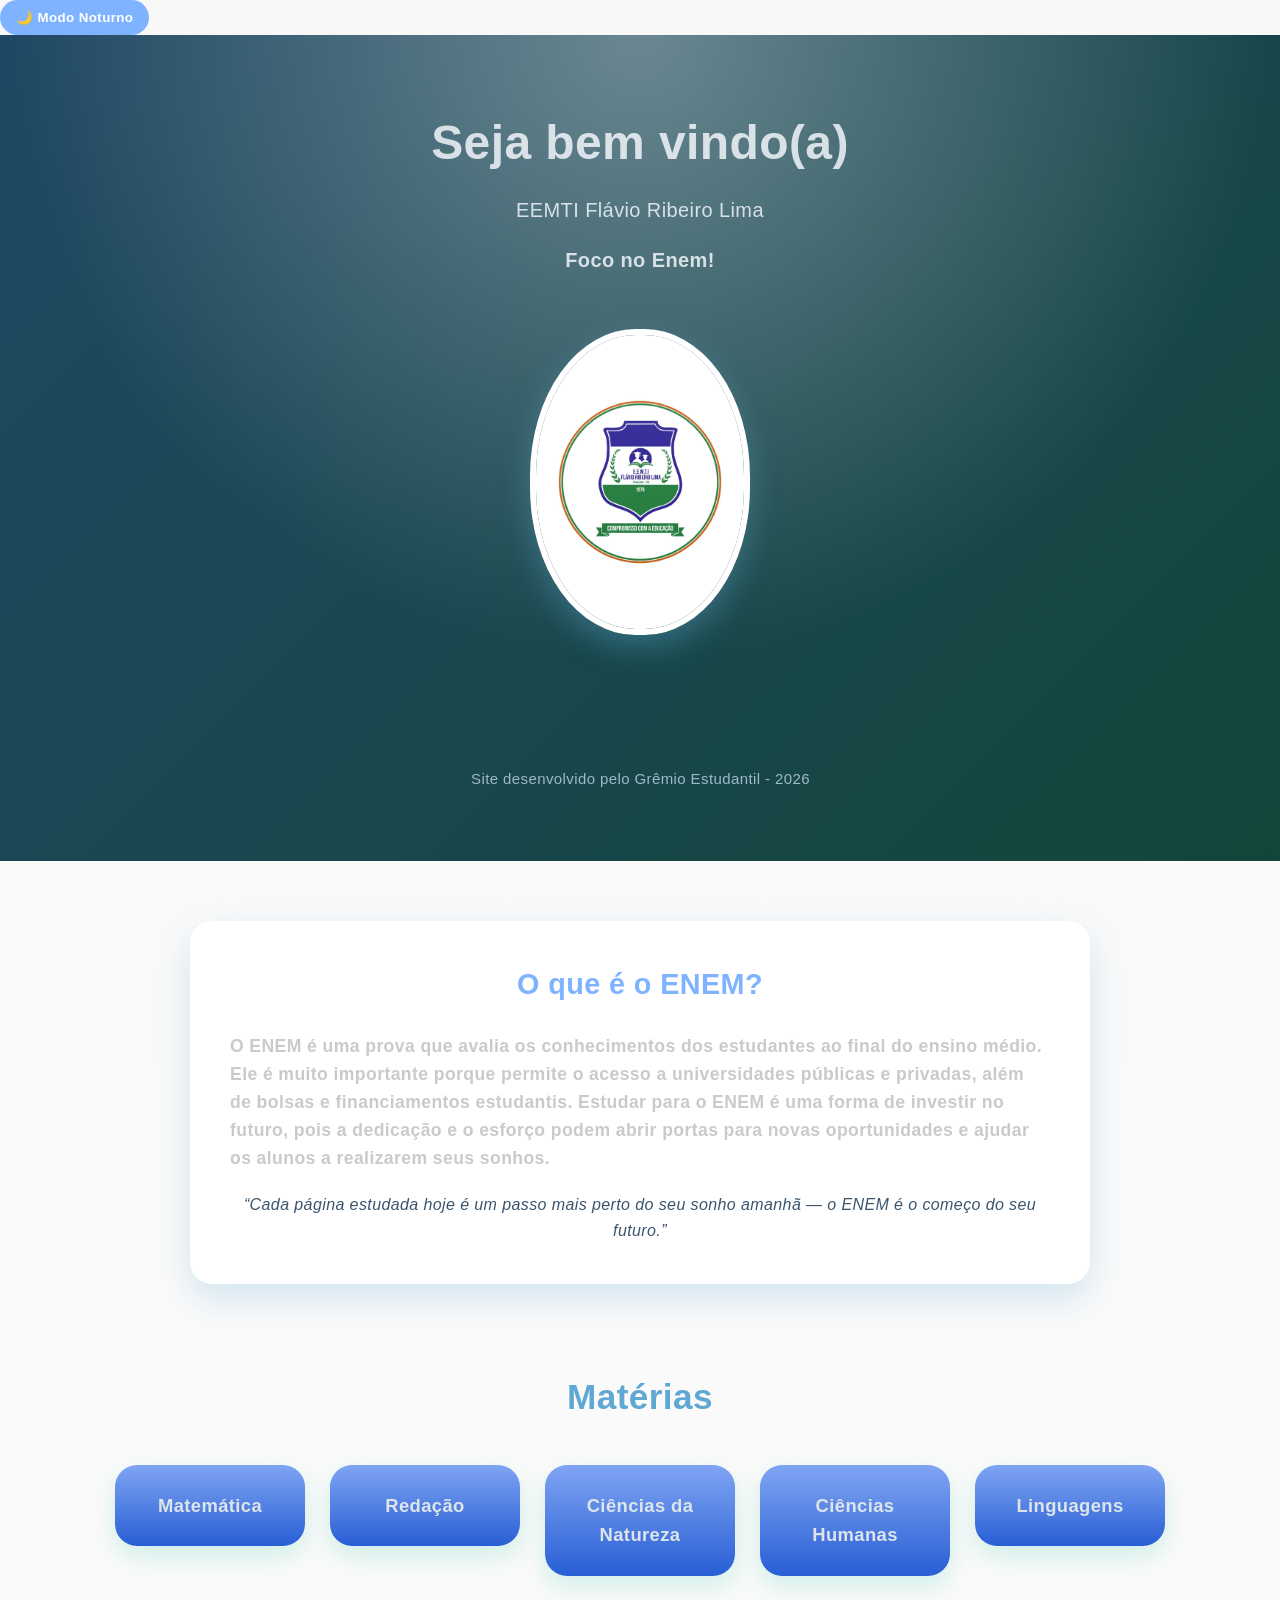
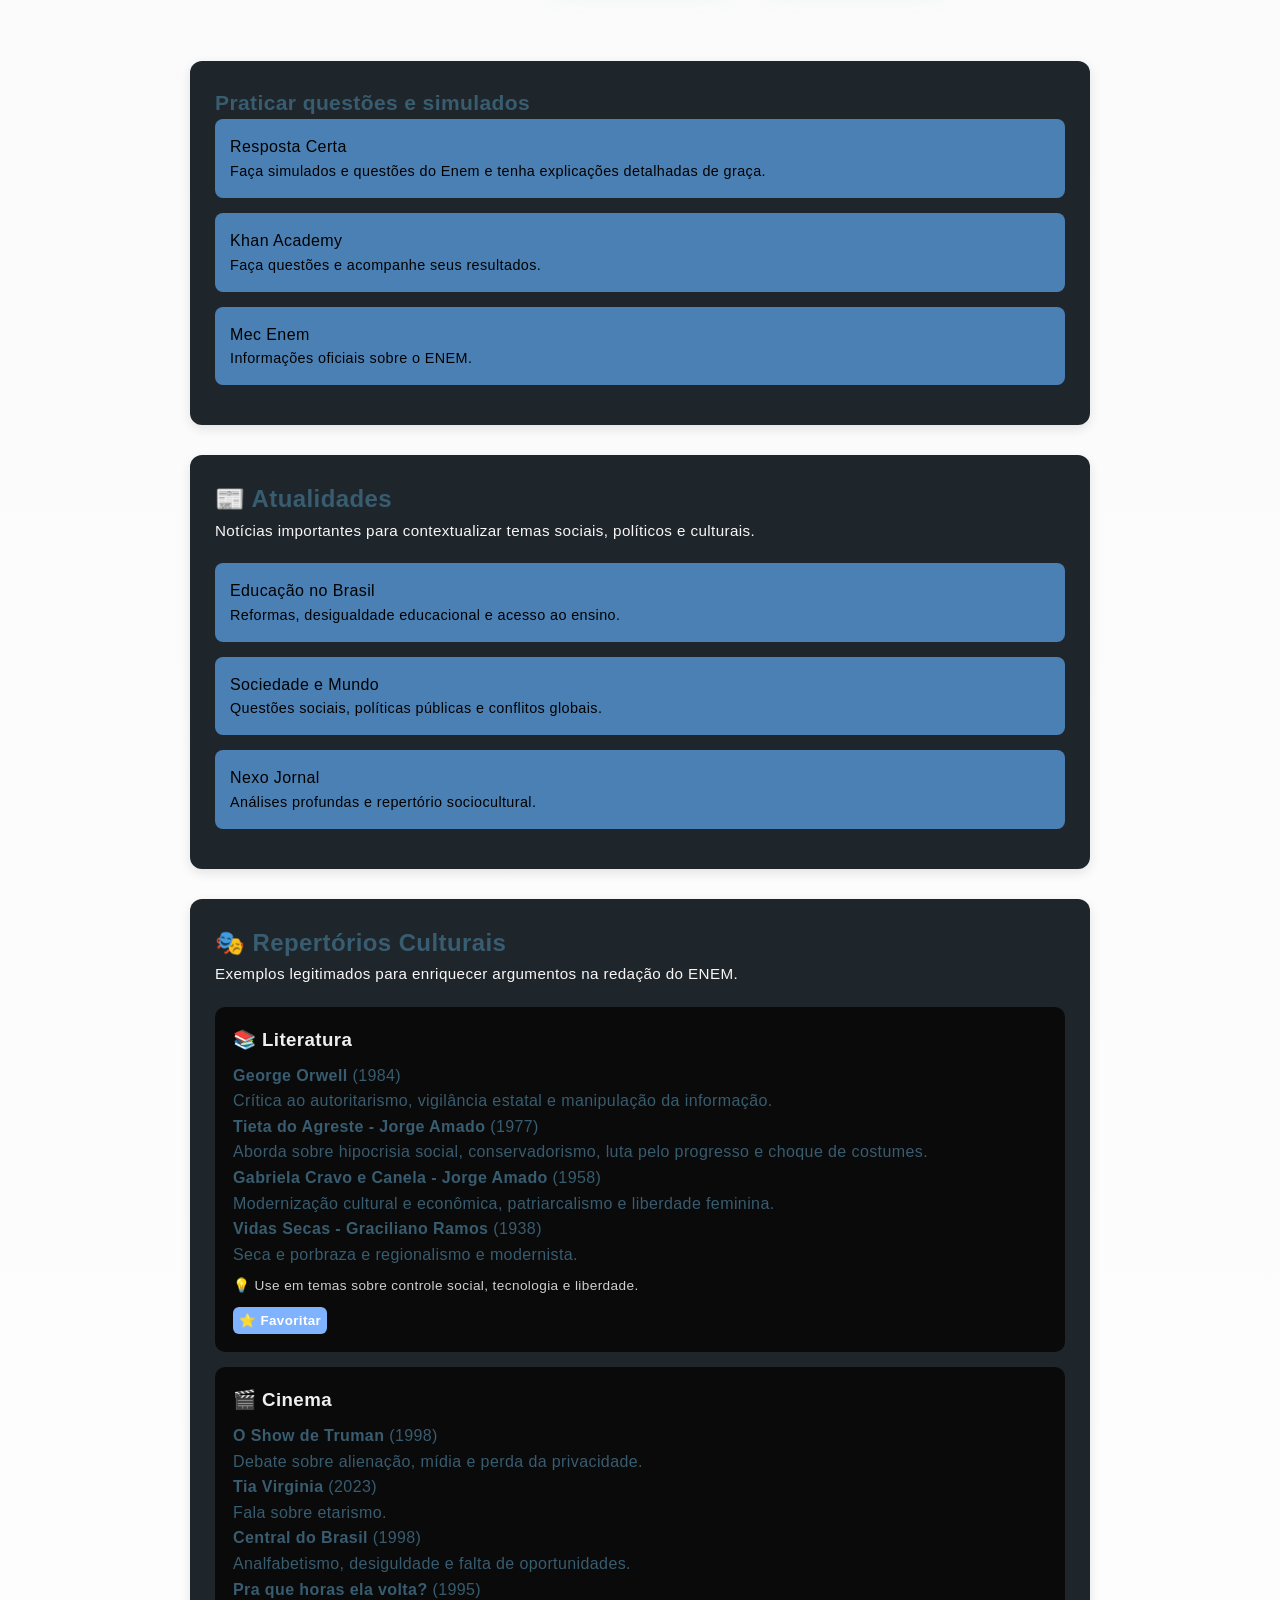
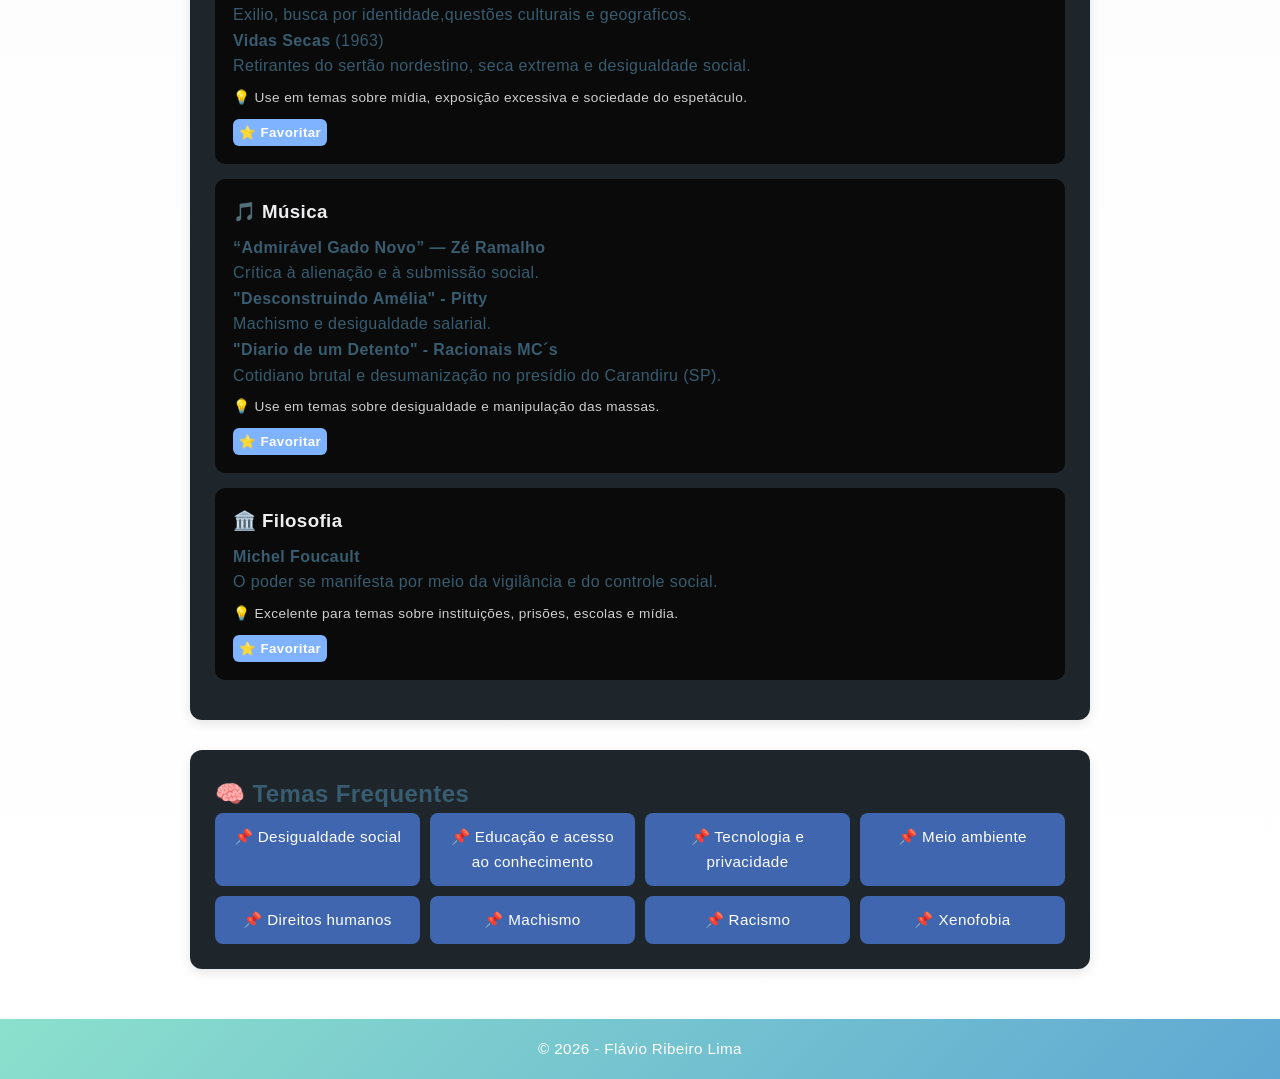
==== index.html @ e2756e4e "Add files via upload" ====
<!DOCTYPE html>
<html lang="pt-BR">
<head>
    <meta charset="UTF-8">
    <meta name="viewport" content="width=device-width, initial-scale=1.0">
    <link rel="stylesheet" href="front.css">

    <title>Flávio Ribeiro Lima</title>
    
</head>
<body>
    <button id="dark-toggle">🌙 Modo Noturno</button>

</div>

    <div id="inicio">
        <h1>Seja bem vindo(a)</h1>
        <p>EEMTI Flávio Ribeiro Lima</p>
        <p id="obj">Foco no Enem!</p>
      <img src="logo-frl.jpeg" alt="img" >
       <p id="crets"> Site desenvolvido pelo Grêmio Estudantil - 2026</p>
    </div>
    <div id="sobre-enem" class="anim-fade-slide">
    <h2>O que é o ENEM?</h2>
    <h3>
        O ENEM é uma prova que avalia os conhecimentos dos estudantes ao final do ensino médio. 
        Ele é muito importante porque permite o acesso a universidades públicas e privadas, 
        além de bolsas e financiamentos estudantis. Estudar para o ENEM é uma forma de investir no futuro, 
        pois a dedicação e o esforço podem abrir portas para novas oportunidades e ajudar os alunos a realizarem seus sonhos.
    </h3>
    <p>“Cada página estudada hoje é um passo mais perto do seu sonho amanhã — o ENEM é o começo do seu futuro.”</p>
</div>

    <div id="materias">
        <h4>Matérias</h4>
        <ul>
            <li><a href="/public/materias/Matematica/index.html">Matemática</a></li>
            <li><a href="/public/materias/Redação/index.html">Redação</a></li>
            <li><a href="/public/materias/Ciências da natureza/index.html">Ciências da Natureza</a></li>
            <li><a href="/public/materias/Ciências Humanas/index.html">Ciências Humanas</a></li>
            <li><a href="/public/materias/Linguagens/index.html">Linguagens</a></li>
        </ul>
    </div>

    <div class="site-praticar">
        <h5>Praticar questões e simulados </h5>
        <ul>
            <li><a href="https://respostacerta.com" target="_blank">Resposta Certa
                <span>Faça simulados e questões do Enem e tenha explicações detalhadas de graça.</span></a>
            </li>
            <li><a href="https://pt.khanacademy.org" target="_blank">
                Khan Academy <span>Faça questões e acompanhe seus resultados.</span></a></li>
                <li><a href="https://www.gov.br/mec/pt-br/mec-enem" target="_blank">Mec Enem
                    <span>Informações oficiais sobre o ENEM.</span>
                </a></li>
        </ul>
    </div>
<main>

    <!-- NOTÍCIAS / ATUALIDADES -->
    <section class="noticias">
        <h2>📰 Atualidades</h2>
        <p class="descricao">
            Notícias importantes para contextualizar temas sociais, políticos e culturais.
        </p>

        <ul>
            <li>
                <a href="https://g1.globo.com/educacao/" target="_blank">
                    Educação no Brasil
                    <span>Reformas, desigualdade educacional e acesso ao ensino.</span>
                </a>
            </li>

            <li>
                <a href="https://www.bbc.com/portuguese" target="_blank">
                    Sociedade e Mundo
                    <span>Questões sociais, políticas públicas e conflitos globais.</span>
                </a>
            </li>

            <li>
                <a href="https://www.nexojornal.com.br/" target="_blank">
                    Nexo Jornal
                    <span>Análises profundas e repertório sociocultural.</span>
                </a>
            </li>
        </ul>
    </section>

    <!-- REPERTÓRIOS CULTURAIS -->
    <section class="repertorios">
        <h2>🎭 Repertórios Culturais</h2>
        <p class="descricao">
            Exemplos legitimados para enriquecer argumentos na redação do ENEM.
        </p>

        <!-- CARD -->
        <div class="card">
            <h3>📚 Literatura</h3>
            
            <p>
                <strong>George Orwell </strong> (1984)<br>
                Crítica ao autoritarismo, vigilância estatal e manipulação da informação. <br>
                <strong>Tieta do Agreste - Jorge Amado</strong> (1977) <br>
                Aborda sobre hipocrisia social, conservadorismo, luta pelo progresso e choque de costumes. <br>
                <strong>Gabriela Cravo e Canela - Jorge Amado</strong> (1958) <br>
                Modernização cultural e econômica, patriarcalismo e liberdade feminina. <br>
                <strong>Vidas Secas - Graciliano Ramos </strong> (1938) <br>
                Seca e porbraza e regionalismo e modernista. 
            </p>
            <span class="uso">
                💡 Use em temas sobre controle social, tecnologia e liberdade.
            </span>
        </div>

        <div class="card">
            <h3>🎬 Cinema</h3>
            <p>
                <strong>O Show de Truman</strong> (1998)<br>
                Debate sobre alienação, mídia e perda da privacidade. <br>
            <strong>Tia Virginia</strong> (2023)<br>
            Fala sobre etarismo. <br>
                <strong>Central do Brasil</strong> (1998)<br>
                Analfabetismo, desiguldade e falta de oportunidades. <br>
                <strong>Pra que horas ela volta?</strong> (1995) <br>
                Exilio, busca por identidade,questões culturais e geograficos. <br>
                <strong>Vidas Secas </strong> (1963) <br>
                Retirantes do sertão nordestino, seca extrema e desigualdade social.
            </p>
            <span class="uso">
                💡 Use em temas sobre mídia, exposição excessiva e sociedade do espetáculo.
            </span>
        </div>

        <div class="card">
            <h3>🎵 Música</h3>
            <p>
                <strong>“Admirável Gado Novo” — Zé Ramalho</strong><br>
                Crítica à alienação e à submissão social. <br>
                <strong>"Desconstruindo Amélia" - Pitty</strong>  <br>
                Machismo e desigualdade salarial. <br>
                <strong>"Diario de um Detento" - Racionais MC´s</strong> <br>
                Cotidiano brutal e desumanização no presídio do Carandiru (SP). <br>

                
            </p>
            <span class="uso">
                💡 Use em temas sobre desigualdade e manipulação das massas.
            </span>
        </div>

        <div class="card">
            <h3>🏛️ Filosofia</h3>
            <p>
                <strong>Michel Foucault</strong><br>
                O poder se manifesta por meio da vigilância e do controle social.
            </p>
            <span class="uso">
                💡 Excelente para temas sobre instituições, prisões, escolas e mídia.
            </span>
        </div>
    </section>

    <!-- TEMAS FREQUENTES DO ENEM -->
    <section class="temas">
        <h2>🧠 Temas Frequentes</h2>

        <ul>
            <li>📌 Desigualdade social</li>
            <li>📌 Educação e acesso ao conhecimento</li>
            <li>📌 Tecnologia e privacidade</li>
            <li>📌 Meio ambiente</li>
            <li>📌 Direitos humanos</li>
            <li>📌 Machismo </li>
            <li>📌 Racismo</li>
            <li>📌 Xenofobia </li>
        </ul>
    </section>
</main>

       <footer>
        <p>© 2026 - Flávio Ribeiro Lima</p>
    </footer>

    <script src="front.js"></script>
</body>
</html>
---- front.css ----
:root {
    --bg-main: #f7fbfc;           /* fundo geral */
    --bg-card: #ffffff;           /* cards / artigos */
    --bg-soft-blue: #e4e8ee;      /* azul bebê */
    --bg-soft-green: #397a63;     /* verde bebê */

    --text-main: #cacaca;         /* texto principal */
    --text-soft: #3b556e;         /* texto secundário */
    

    --accent-blue: #7fb3ff;       /* detalhes / bordas */
    --accent-green: #7fd1b9;      

    --shadow: rgba(0, 0, 0, 0.08);

    --transition-speed: 0.4s;
}

/* =========================
   MODO NOTURNO
========================= */
.dark-mode {
    --bg-main: #121a1c;
    --bg-card: #1b2629;
    --bg-soft-blue: #1f2f3a;
    --bg-soft-green: #1f3a34;

    --text-main: #e6f1f5;
    --text-soft: #b5cbd6;

    --accent-blue: #6aa8ff;
    --accent-green: #63c7ad;

    --shadow: rgba(0, 0, 0, 0.5);
}

body.dark-mode {
    background: var(--bg-main);
    color: var(--text-main);
}

/* Reset básico */
* {
    margin: 0;
    padding: 0;
    box-sizing: border-box;
    font-family: 'Segoe UI', Arial, Helvetica, sans-serif;
    letter-spacing: 0.4px;
}

/* Corpo */
body {
    background: linear-gradient(180deg, #f8f8f8, #ffffff);
    color: #385c70;
    line-height: 1.6;
}

/* Seção inicial */
#inicio {
    background: linear-gradient(135deg, #1f4864, #12463a);
    color: #ccd8df;
    text-align: center;
    padding: 70px 20px;
    position: relative;
    overflow: hidden;
}
#inicio p#crets {
    font-size: 15px;
    color: #a0b8c9;
    margin-top: 10%;
    margin-left: 1px;
    

}

/* Efeito suave de movimento no fundo */
#inicio::after {
    content: "";
    position: absolute;
    inset: 0;
    background: radial-gradient(circle at top, rgba(255,255,255,0.35), transparent 60%);
    animation: brilho 6s infinite alternate;
}

@keyframes brilho {
    from { opacity: 0.4; }
    to { opacity: 0.7; }
}

#inicio h1 {
    font-size: 3rem;
    margin-bottom: 12px;
    position: relative;
}

#inicio p {
    font-size: 1.25rem;
    position: relative;
}

#obj {
    font-weight: bold;
    margin: 18px 0 28px;
    font-size: 1.15rem;
}

/* Logo */
#inicio img {
    margin-top: 25px;
    width: 220px;
    border-radius: 48%;
    border: 6px solid #ffffff;
    box-shadow: 0 12px 30px rgba(95,168,211,0.35);
    transition: transform 0.4s ease;
    position: relative;
}

#inicio img:hover {
    transform: scale(1.05) rotate(-1deg);
}
/* =========================
   SOBRE O ENEM - ANIMAÇÃO
========================= */
#sobre-enem {
    max-width: 900px;
    margin: 60px auto;
    background-color: var(--bg-card);
    padding: 40px;
    border-radius: 22px;
    box-shadow: 0 15px 35px rgba(95,168,211,0.25);
    position: relative;
    overflow: hidden;

    /* Inicialmente invisível para animação */
    opacity: 0;
    transform: translateY(20px);
    animation: fadeSlideUp 1s ease forwards;
    animation-delay: 0.3s;
}

#sobre-enem h2 {
    font-size: 1.8rem;
    margin-bottom: 25px;
    color: var(--accent-blue);
    text-align: center;
}

#sobre-enem h3 {
    font-size: 1.1rem;
    line-height: 1.6;
    color: var(--text-main);
    margin-bottom: 20px;
}

#sobre-enem p {
    font-style: italic;
    color: var(--text-soft);
    text-align: center;
    font-size: 1rem;
}

/* =========================
   ANIMAÇÃO SUAVE
========================= */
@keyframes fadeSlideUp {
    0% {
        opacity: 0;
        transform: translateY(20px);
    }
    100% {
        opacity: 1;
        transform: translateY(0);
    }
}

/* Adicionando efeito hover sutil */
#sobre-enem:hover {
    box-shadow: 0 20px 45px rgba(95,168,211,0.35);
    transform: translateY(-5px);
    transition: all 0.5s ease;
}


/* Matérias */
#materias {
    max-width: 1100px;
    margin: 60px auto;
    padding: 25px;
    
}

#materias h4 {
    text-align: center;
    margin-bottom: 40px;
    font-size: 2.2rem;
    color: #5fa8d3;
}

/* Lista de matérias */
#materias ul {
    list-style: none;
    display: grid;
    grid-template-columns: repeat(auto-fit, minmax(190px, 1fr));
    gap: 25px;
    padding: 0;
}

/* Cards das matérias */
#materias a {
    display: block;
    padding: 26px 20px;
    background: linear-gradient(180deg, #7fa4f3, #285ed4);
    border-radius: 22px;
    text-align: center;
    text-decoration: none;
    color: #dde5e9;
    font-weight: bold;
    font-size: 1.15rem;
    box-shadow: 0 10px 25px rgba(127,216,199,0.35);
    transition: all 0.35s ease;
    position: relative;
    overflow: hidden;
}

/* Brilho animado no card */
#materias a::before {
    content: "";
    position: absolute;
    top: -50%;
    left: -50%;
    width: 200%;
    height: 200%;
    background: linear-gradient(120deg, transparent, rgba(255,255,255,0.6), transparent);
    transform: rotate(25deg);
    transition: 0.6s;
    opacity: 0;
}

#materias a:hover::before {
    opacity: 1;
    left: 100%;
}

#materias a:hover {
    background: linear-gradient(135deg, #b9e3ff, #8be0cc);
    color: #2f3e46;
    transform: translateY(-10px) scale(1.03);
    box-shadow: 0 20px 40px rgba(95,168,211,0.4);
}

/* Responsivo */
@media (max-width: 600px) {
    #inicio h1 {
        font-size: 2.3rem;
    }

    #materias h4 {
        font-size: 1.7rem;
    }

    #inicio img {
        width: 180px;
    }
}

/* Rodapé */
footer {
    text-align: center;
    padding: 18px;
    background: linear-gradient(135deg, #8be0cc, #5fa8d3);
    color: #ffffff;
    margin-top: 50px;
    font-size: 0.95rem;
}
button {
    background: var(--accent-blue);
    color: #fff;
    border: none;
    padding: 10px 16px;
    border-radius: 20px;
    cursor: pointer;
    font-weight: bold;
}
/* =========================
   LINKS DE VIDEOAULAS  
========================= */
.videos-humanas a,
.videos-natureza a {
    display: block;

    padding: 15px;
    border-radius: 10px;
    background: linear-gradient(
        135deg,
        var(--bg-soft-blue),
        var(--bg-soft-green)
    );  
    color: var(--text-main);
    font-weight: 600;
    text-decoration: none;
    transition: all 0.3s ease;
}
/* SEÇÕES GERAIS */
.noticias, .repertorios, .temas,   .site-praticar {
    max-width: 900px;
    margin: 30px auto;
    background: #1f262b;
    padding: 25px;
    border-radius: 12px;
    box-shadow: 0 4px 12px rgba(0,0,0,0.1);
    
}
.site-praticar h5{
    font-size: 21px;
}


.descricao {
    color: #faf6f6;
    margin-bottom: 20px;
    font-size: 0.95rem;
}

/* NOTÍCIAS */
.noticias ul {
    list-style: none;
}

.noticias li {
    margin-bottom: 15px;
}

.noticias a {
    display: block;
    text-decoration: none;
    background: #5492cfd5;
    padding: 15px;
    border-radius: 8px;
    color: #000000;
    transition: 0.3s;
}

.noticias a span {
    display: block;
    font-size: 0.9rem;
    color: #000000;
}

.noticias a:hover {
    background: #e3e9f0;
}

/* Site praticar */
.site-praticar ul {
    list-style: none;
}

.site-praticar li {
    margin-bottom: 15px;
}

.site-praticar a {
    display: block;
    text-decoration: none;
    background: #5492cfd5;
    padding: 15px;
    border-radius: 8px;
    color: #000000;
    transition: 0.3s;
}

.site-praticar a span {
    display: block;
    font-size: 0.9rem;
    color: #000000;
}

.site-praticar a:hover {
    background: #e3e9f0;
}


/* REPERTÓRIOS */
.card {
    background: #0a0a0a;
    padding: 18px;
    border-radius: 10px;
    margin-bottom: 15px;
}


.card h3 {
    margin-bottom: 8px;
    color: #efeef0;
}

.card p.strong {
    font-size: 0.95rem;
    color: var(--bg-card);
}

.uso {
    display: block;
    margin-top: 8px;
    font-size: 0.85rem;
    color: #cfcfcf;
}

/* TEMAS */
.temas ul {
    list-style: none;
    display: grid;
    grid-template-columns: repeat(auto-fit, minmax(200px, 1fr));
    gap: 10px;
}

.temas li {
    background: #3f66af;
    color: #fff;
    padding: 12px;
    border-radius: 8px;
    text-align: center;
    font-size: 0.95rem;
}
.dark {
    background: #121212;
    color: #e0e0e0;
}

.dark section {
    background: #1e1e1e;
}

.fav-btn {
    margin-top: 10px;
    padding: 6px;
    border: none;
    border-radius: 6px;
    cursor: pointer;
}

.fav-btn.ativo {
    background: gold;
}

.progresso {
    width: 100%;
    background: #ddd;
    height: 10px;
    border-radius: 10px;
}

#barraProgresso {
    height: 10px;
    width: 0%;
    background: #1e3c72;
    border-radius: 10px;
}
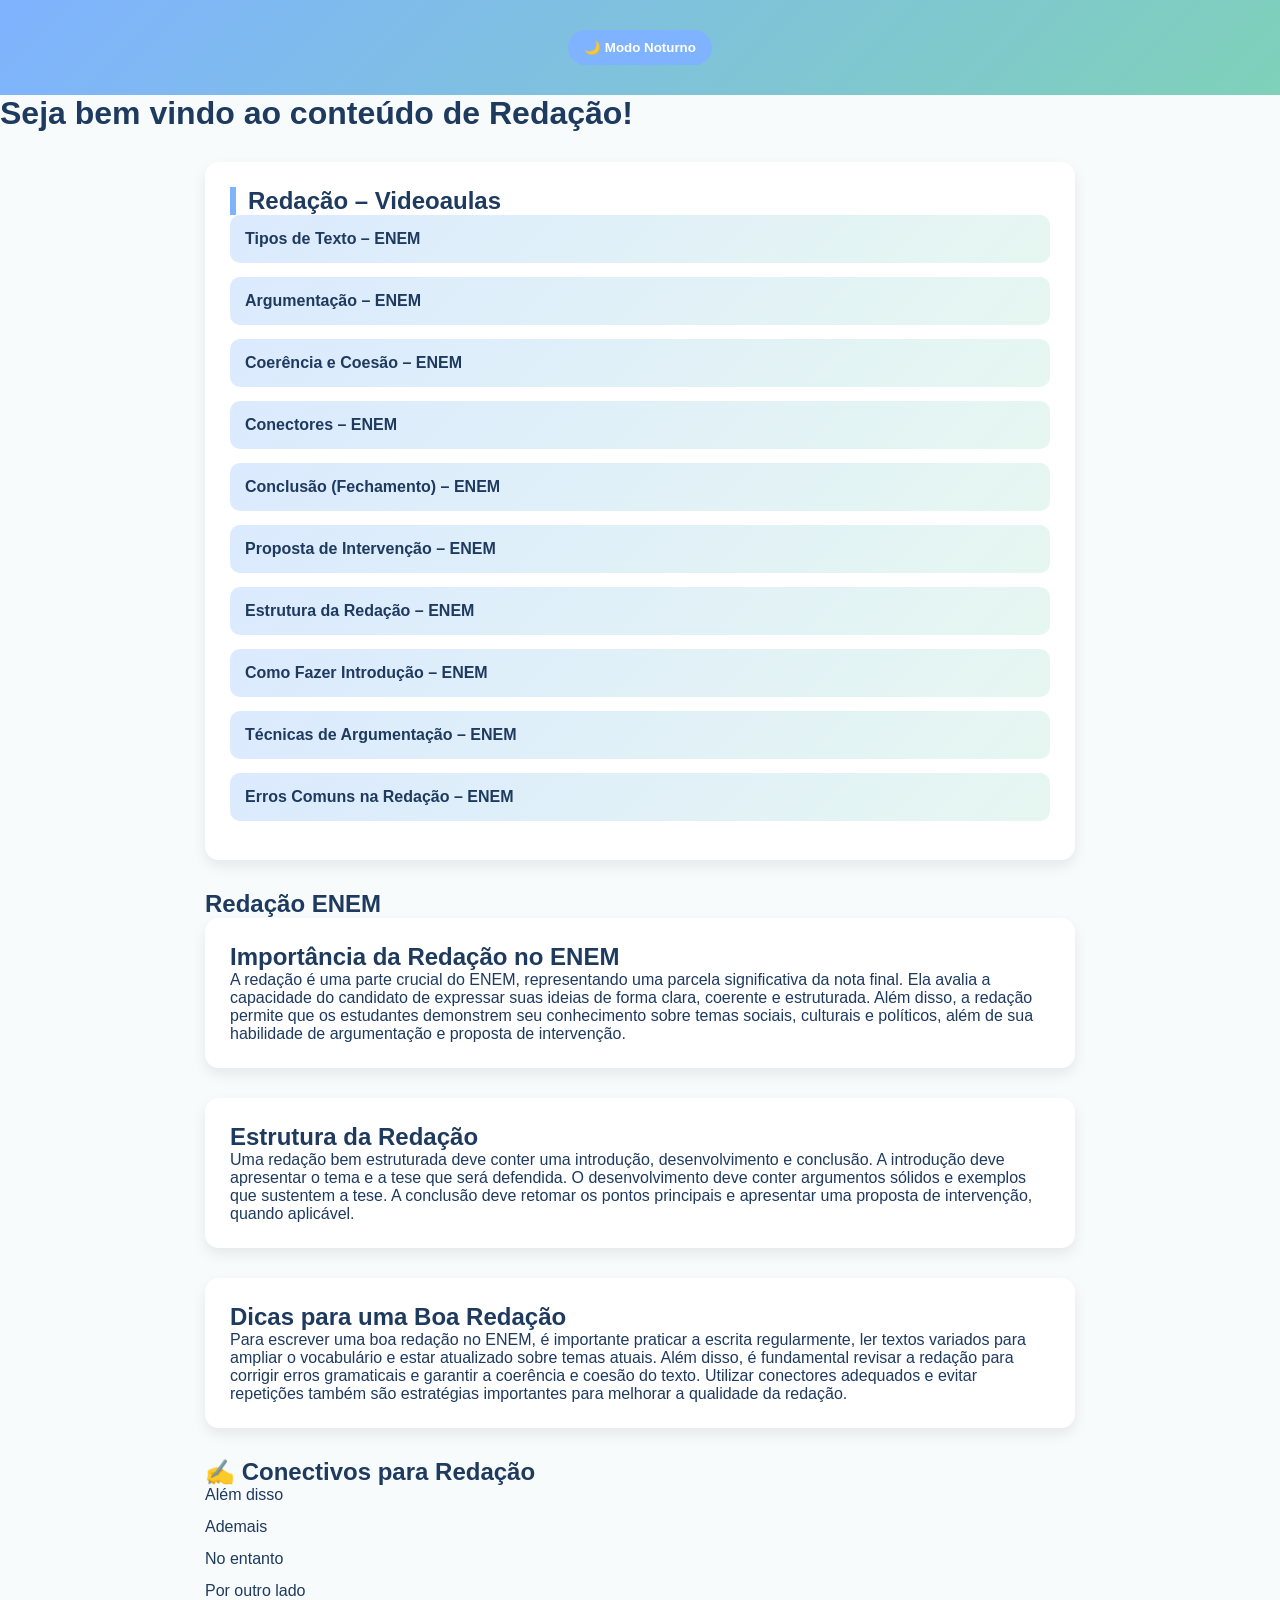
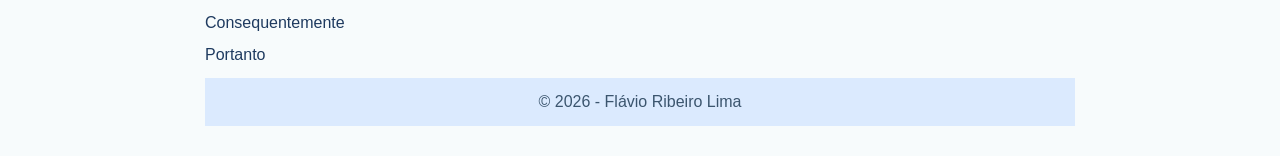
==== commit 00b99d84: "Add files via upload" ====
--- a/index.html
+++ b/index.html
@@ -1,188 +1,70 @@
 <!DOCTYPE html>
-<html lang="pt-BR">
+<html lang="pt_BR">
 <head>
     <meta charset="UTF-8">
     <meta name="viewport" content="width=device-width, initial-scale=1.0">
-    <link rel="stylesheet" href="front.css">
-
-    <title>Flávio Ribeiro Lima</title>
-    
+    <title>Redação</title>
+    <link rel="stylesheet" href="Re.css">
 </head>
 <body>
-    <button id="dark-toggle">🌙 Modo Noturno</button>
+    <header><button onclick="document.body.classList.toggle('dark-mode')">
+🌙 Modo Noturno
+</button>
+</header>
+    <H1>Seja bem vindo ao conteúdo de Redação!</H1>
+    <main>
+ <section class="videos-redacao">
+  <h2>Redação – Videoaulas</h2>
+  <ul>
+  <li><a href="https://www.youtube.com/results?search_query=tipos+de+texto+enem" target="_blank">Tipos de Texto – ENEM</a></li>
+  <li><a href="https://www.youtube.com/results?search_query=argumentacao+enem" target="_blank">Argumentação – ENEM</a></li>
+  <li><a href="https://www.youtube.com/results?search_query=coerencia+coesao+enem" target="_blank">Coerência e Coesão – ENEM</a></li>
+  <li><a href="https://www.youtube.com/results?search_query=conectores+redacao+enem" target="_blank">Conectores – ENEM</a></li>
+  <li><a href="https://www.youtube.com/results?search_query=conclusao+redacao+enem" target="_blank">Conclusão (Fechamento) – ENEM</a></li>
+</ul>
+ <ul>
+  <li><a href="https://www.youtube.com/results?search_query=proposta+de+intervencao+enem" target="_blank">Proposta de Intervenção – ENEM</a></li>
+  <li><a href="https://www.youtube.com/results?search_query=estrutura+de+uma+redacao+enem" target="_blank">Estrutura da Redação – ENEM</a></li>
+  <li><a href="https://www.youtube.com/results?search_query=introducao+como+fazer+redacao+enem" target="_blank">Como Fazer Introdução – ENEM</a></li>
+  <li><a href="https://www.youtube.com/results?search_query=argumentacao+tecnica+enem" target="_blank">Técnicas de Argumentação – ENEM</a></li>
+  <li><a href="https://www.youtube.com/results?search_query=erros+mais+comuns+na+redacao+enem" target="_blank">Erros Comuns na Redação – ENEM</a></li>
+</ul>
 
-</div>
+</section>
+        <section class="conteudo">
+  <h1>Redação ENEM</h1> 
+    <article>
+    <h2>Importância da Redação no ENEM</h2>
+    <p>A redação é uma parte crucial do ENEM, representando uma parcela significativa da nota final. Ela avalia a capacidade do candidato de expressar suas ideias de forma clara, coerente e estruturada. Além disso, a redação permite que os estudantes demonstrem seu conhecimento sobre temas sociais, culturais e políticos, além de sua habilidade de argumentação e proposta de intervenção.</p>
+    </article>
+    <article>
+    <h2>Estrutura da Redação</h2>
+    <p>Uma redação bem estruturada deve conter uma introdução, desenvolvimento e conclusão. A introdução deve apresentar o tema e a tese que será defendida. O desenvolvimento deve conter argumentos sólidos e exemplos que sustentem a tese. A conclusão deve retomar os pontos principais e apresentar uma proposta de intervenção, quando aplicável.</p>
+    </article>
+    <article>
+    <h2>Dicas para uma Boa Redação</h2>
+    <p>Para escrever uma boa redação no ENEM, é importante praticar a escrita regularmente, ler textos variados para ampliar o vocabulário e estar atualizado sobre temas atuais. Além disso, é fundamental revisar a redação para corrigir erros gramaticais e garantir a coerência e coesão do texto. Utilizar conectores adequados e evitar repetições também são estratégias importantes para melhorar a qualidade da redação.</p>
+    </article>
 
-    <div id="inicio">
-        <h1>Seja bem vindo(a)</h1>
-        <p>EEMTI Flávio Ribeiro Lima</p>
-        <p id="obj">Foco no Enem!</p>
-      <img src="logo-frl.jpeg" alt="img" >
-       <p id="crets"> Site desenvolvido pelo Grêmio Estudantil - 2026</p>
-    </div>
-    <div id="sobre-enem" class="anim-fade-slide">
-    <h2>O que é o ENEM?</h2>
-    <h3>
-        O ENEM é uma prova que avalia os conhecimentos dos estudantes ao final do ensino médio. 
-        Ele é muito importante porque permite o acesso a universidades públicas e privadas, 
-        além de bolsas e financiamentos estudantis. Estudar para o ENEM é uma forma de investir no futuro, 
-        pois a dedicação e o esforço podem abrir portas para novas oportunidades e ajudar os alunos a realizarem seus sonhos.
-    </h3>
-    <p>“Cada página estudada hoje é um passo mais perto do seu sonho amanhã — o ENEM é o começo do seu futuro.”</p>
-</div>
-
-    <div id="materias">
-        <h4>Matérias</h4>
+    
+    <!-- CONECTIVOS -->
+    <section class="conectivos">
+        <h2>✍️ Conectivos para Redação</h2>
         <ul>
-            <li><a href="/public/materias/Matematica/index.html">Matemática</a></li>
-            <li><a href="/public/materias/Redação/index.html">Redação</a></li>
-            <li><a href="/public/materias/Ciências da natureza/index.html">Ciências da Natureza</a></li>
-            <li><a href="/public/materias/Ciências Humanas/index.html">Ciências Humanas</a></li>
-            <li><a href="/public/materias/Linguagens/index.html">Linguagens</a></li>
-        </ul>
-    </div>
-
-    <div class="site-praticar">
-        <h5>Praticar questões e simulados </h5>
-        <ul>
-            <li><a href="https://respostacerta.com" target="_blank">Resposta Certa
-                <span>Faça simulados e questões do Enem e tenha explicações detalhadas de graça.</span></a>
-            </li>
-            <li><a href="https://pt.khanacademy.org" target="_blank">
-                Khan Academy <span>Faça questões e acompanhe seus resultados.</span></a></li>
-                <li><a href="https://www.gov.br/mec/pt-br/mec-enem" target="_blank">Mec Enem
-                    <span>Informações oficiais sobre o ENEM.</span>
-                </a></li>
-        </ul>
-    </div>
-<main>
-
-    <!-- NOTÍCIAS / ATUALIDADES -->
-    <section class="noticias">
-        <h2>📰 Atualidades</h2>
-        <p class="descricao">
-            Notícias importantes para contextualizar temas sociais, políticos e culturais.
-        </p>
-
-        <ul>
-            <li>
-                <a href="https://g1.globo.com/educacao/" target="_blank">
-                    Educação no Brasil
-                    <span>Reformas, desigualdade educacional e acesso ao ensino.</span>
-                </a>
-            </li>
-
-            <li>
-                <a href="https://www.bbc.com/portuguese" target="_blank">
-                    Sociedade e Mundo
-                    <span>Questões sociais, políticas públicas e conflitos globais.</span>
-                </a>
-            </li>
-
-            <li>
-                <a href="https://www.nexojornal.com.br/" target="_blank">
-                    Nexo Jornal
-                    <span>Análises profundas e repertório sociocultural.</span>
-                </a>
-            </li>
+            
+            <li>Além disso</li>
+            <li>Ademais</li>
+            <li>No entanto</li>
+            <li>Por outro lado</li>
+            <li>Consequentemente</li>
+            <li>Portanto</li>
         </ul>
     </section>
 
-    <!-- REPERTÓRIOS CULTURAIS -->
-    <section class="repertorios">
-        <h2>🎭 Repertórios Culturais</h2>
-        <p class="descricao">
-            Exemplos legitimados para enriquecer argumentos na redação do ENEM.
-        </p>
+</section>
 
-        <!-- CARD -->
-        <div class="card">
-            <h3>📚 Literatura</h3>
-            
-            <p>
-                <strong>George Orwell </strong> (1984)<br>
-                Crítica ao autoritarismo, vigilância estatal e manipulação da informação. <br>
-                <strong>Tieta do Agreste - Jorge Amado</strong> (1977) <br>
-                Aborda sobre hipocrisia social, conservadorismo, luta pelo progresso e choque de costumes. <br>
-                <strong>Gabriela Cravo e Canela - Jorge Amado</strong> (1958) <br>
-                Modernização cultural e econômica, patriarcalismo e liberdade feminina. <br>
-                <strong>Vidas Secas - Graciliano Ramos </strong> (1938) <br>
-                Seca e porbraza e regionalismo e modernista. 
-            </p>
-            <span class="uso">
-                💡 Use em temas sobre controle social, tecnologia e liberdade.
-            </span>
-        </div>
-
-        <div class="card">
-            <h3>🎬 Cinema</h3>
-            <p>
-                <strong>O Show de Truman</strong> (1998)<br>
-                Debate sobre alienação, mídia e perda da privacidade. <br>
-            <strong>Tia Virginia</strong> (2023)<br>
-            Fala sobre etarismo. <br>
-                <strong>Central do Brasil</strong> (1998)<br>
-                Analfabetismo, desiguldade e falta de oportunidades. <br>
-                <strong>Pra que horas ela volta?</strong> (1995) <br>
-                Exilio, busca por identidade,questões culturais e geograficos. <br>
-                <strong>Vidas Secas </strong> (1963) <br>
-                Retirantes do sertão nordestino, seca extrema e desigualdade social.
-            </p>
-            <span class="uso">
-                💡 Use em temas sobre mídia, exposição excessiva e sociedade do espetáculo.
-            </span>
-        </div>
-
-        <div class="card">
-            <h3>🎵 Música</h3>
-            <p>
-                <strong>“Admirável Gado Novo” — Zé Ramalho</strong><br>
-                Crítica à alienação e à submissão social. <br>
-                <strong>"Desconstruindo Amélia" - Pitty</strong>  <br>
-                Machismo e desigualdade salarial. <br>
-                <strong>"Diario de um Detento" - Racionais MC´s</strong> <br>
-                Cotidiano brutal e desumanização no presídio do Carandiru (SP). <br>
-
-                
-            </p>
-            <span class="uso">
-                💡 Use em temas sobre desigualdade e manipulação das massas.
-            </span>
-        </div>
-
-        <div class="card">
-            <h3>🏛️ Filosofia</h3>
-            <p>
-                <strong>Michel Foucault</strong><br>
-                O poder se manifesta por meio da vigilância e do controle social.
-            </p>
-            <span class="uso">
-                💡 Excelente para temas sobre instituições, prisões, escolas e mídia.
-            </span>
-        </div>
-    </section>
-
-    <!-- TEMAS FREQUENTES DO ENEM -->
-    <section class="temas">
-        <h2>🧠 Temas Frequentes</h2>
-
-        <ul>
-            <li>📌 Desigualdade social</li>
-            <li>📌 Educação e acesso ao conhecimento</li>
-            <li>📌 Tecnologia e privacidade</li>
-            <li>📌 Meio ambiente</li>
-            <li>📌 Direitos humanos</li>
-            <li>📌 Machismo </li>
-            <li>📌 Racismo</li>
-            <li>📌 Xenofobia </li>
-        </ul>
-    </section>
-</main>
-
-       <footer>
-        <p>© 2026 - Flávio Ribeiro Lima</p>
-    </footer>
-
-    <script src="front.js"></script>
+         <footer>
+            <p>© 2026 - Flávio Ribeiro Lima</p>
+        </footer>
 </body>
 </html>
--- a/Re.css
+++ b/Re.css
@@ -0,0 +1,226 @@
+/* =========================
+   VARIÁVEIS DE CORES
+========================= */
+:root {
+    --bg-main: #f7fbfc;           /* fundo geral */
+    --bg-card: #ffffff;           /* cards / artigos */
+    --bg-soft-blue: #dbeafe;      /* azul bebê */
+    --bg-soft-green: #e6f7f1;     /* verde bebê */
+
+    --text-main: #1e3a5f;         /* texto principal */
+    --text-soft: #3b556e;         /* texto secundário */
+
+    --accent-blue: #7fb3ff;       /* detalhes / bordas */
+    --accent-green: #7fd1b9;      
+
+    --shadow: rgba(0, 0, 0, 0.08);
+
+    --transition-speed: 0.4s;
+}
+
+/* =========================
+   MODO NOTURNO
+========================= */
+.dark-mode {
+    --bg-main: #121a1c;
+    --bg-card: #1b2629;
+    --bg-soft-blue: #1f2f3a;
+    --bg-soft-green: #1f3a34;
+
+    --text-main: #e6f1f5;
+    --text-soft: #b5cbd6;
+
+    --accent-blue: #6aa8ff;
+    --accent-green: #63c7ad;
+
+    --shadow: rgba(0, 0, 0, 0.5);
+}
+
+/* =========================
+   RESET BÁSICO
+========================= */
+* {
+    margin: 0;
+    padding: 0;
+    box-sizing: border-box;
+    font-family: Arial, Helvetica, sans-serif;
+    transition: background-color var(--transition-speed), color var(--transition-speed);
+}
+
+/* =========================
+   CORPO
+========================= */
+body {
+    background-color: var(--bg-main);
+    color: var(--text-main);
+    min-height: 100vh;
+    display: flex;
+    flex-direction: column;
+}
+
+/* =========================
+   HEADER
+========================= */
+header {
+    background: linear-gradient(135deg, var(--accent-blue), var(--accent-green));
+    color: #ffffff;
+    text-align: center;
+    padding: 30px 15px;
+    transition: background var(--transition-speed);
+}
+
+header h1 {
+    font-size: 2.3rem;
+    margin-bottom: 8px;
+}
+
+header p {
+    font-size: 1.1rem;
+    opacity: 0.9;
+}
+
+/* =========================
+   BOTÃO MODO NOTURNO
+========================= */
+button.dark-toggle {
+    background: var(--accent-blue);
+    color: #fff;
+    border: none;
+    padding: 10px 16px;
+    border-radius: 20px;
+    cursor: pointer;
+    font-weight: bold;
+    margin-top: 10px;
+    transition: background var(--transition-speed), transform 0.2s ease;
+}
+
+button.dark-toggle:hover {
+    transform: scale(1.05);
+    background: var(--accent-green);
+}
+
+/* =========================
+   CONTEÚDO PRINCIPAL
+========================= */
+main {
+    flex: 1;
+    padding: 30px 15px;
+    max-width: 900px;
+    margin: 0 auto;
+}
+
+/* =========================
+   CARDS / ARTICLES
+========================= */
+article,
+.videos-humanas,
+.videos-natureza,
+.videos-matematica,
+.videos-redacao {
+    background-color: var(--bg-card);
+    border-radius: 14px;
+    padding: 25px;
+    box-shadow: 0 6px 14px var(--shadow);
+    margin-bottom: 30px;
+    transition: background-color var(--transition-speed), box-shadow var(--transition-speed);
+}
+
+article:hover,
+.videos-humanas:hover,
+.videos-natureza:hover,
+.videos-matematica:hover,
+.videos-redacao:hover {
+    box-shadow: 0 8px 18px var(--shadow);
+}
+
+/* =========================
+   TÍTULOS
+========================= */
+h1, h2 {
+    color: var(--text-main);
+    transition: color var(--transition-speed);
+}
+
+.videos-humanas h2,
+.videos-natureza h2,
+.videos-matematica h2,
+.videos-redacao h2 {
+    border-left: 6px solid var(--accent-blue);
+    padding-left: 12px;
+}
+
+/* =========================
+   LISTAS
+========================= */
+ul {
+    list-style: none;
+    padding: 0;
+}
+
+li {
+    margin-bottom: 14px;
+}
+
+/* =========================
+   LINKS DE VÍDEO
+========================= */
+.videos-humanas a,
+.videos-natureza a,
+.videos-matematica a,
+.videos-redacao a {
+    display: block;
+    padding: 15px;
+    border-radius: 10px;
+    background: linear-gradient(135deg, var(--bg-soft-blue), var(--bg-soft-green));
+    color: var(--text-main);
+    font-weight: 600;
+    text-decoration: none;
+    transition: all var(--transition-speed);
+}
+
+/* Hover suave */
+.videos-humanas a:hover,
+.videos-natureza a:hover,
+.videos-matematica a:hover,
+.videos-redacao a:hover {
+    transform: translateY(-3px);
+    box-shadow: 0 6px 12px var(--shadow);
+    filter: brightness(1.05);
+}
+
+/* =========================
+   FOOTER
+========================= */
+footer {
+    background-color: var(--bg-soft-blue);
+    color: var(--text-soft);
+    text-align: center;
+    padding: 15px;
+    transition: background-color var(--transition-speed), color var(--transition-speed);
+}
+
+/* =========================
+   RESPONSIVO
+========================= */
+@media (max-width: 600px) {
+    article,
+    .videos-humanas,
+    .videos-natureza,
+    .videos-matematica,
+    .videos-redacao {
+        padding: 20px;
+    }
+
+    h1, h2 {
+        font-size: 1.3rem;
+    }
+}
+button {
+    background: var(--accent-blue);
+    color: #fff;
+    border: none;
+    padding: 10px 16px;
+    border-radius: 20px;
+    cursor: pointer;
+    font-weight: bold;
+}
